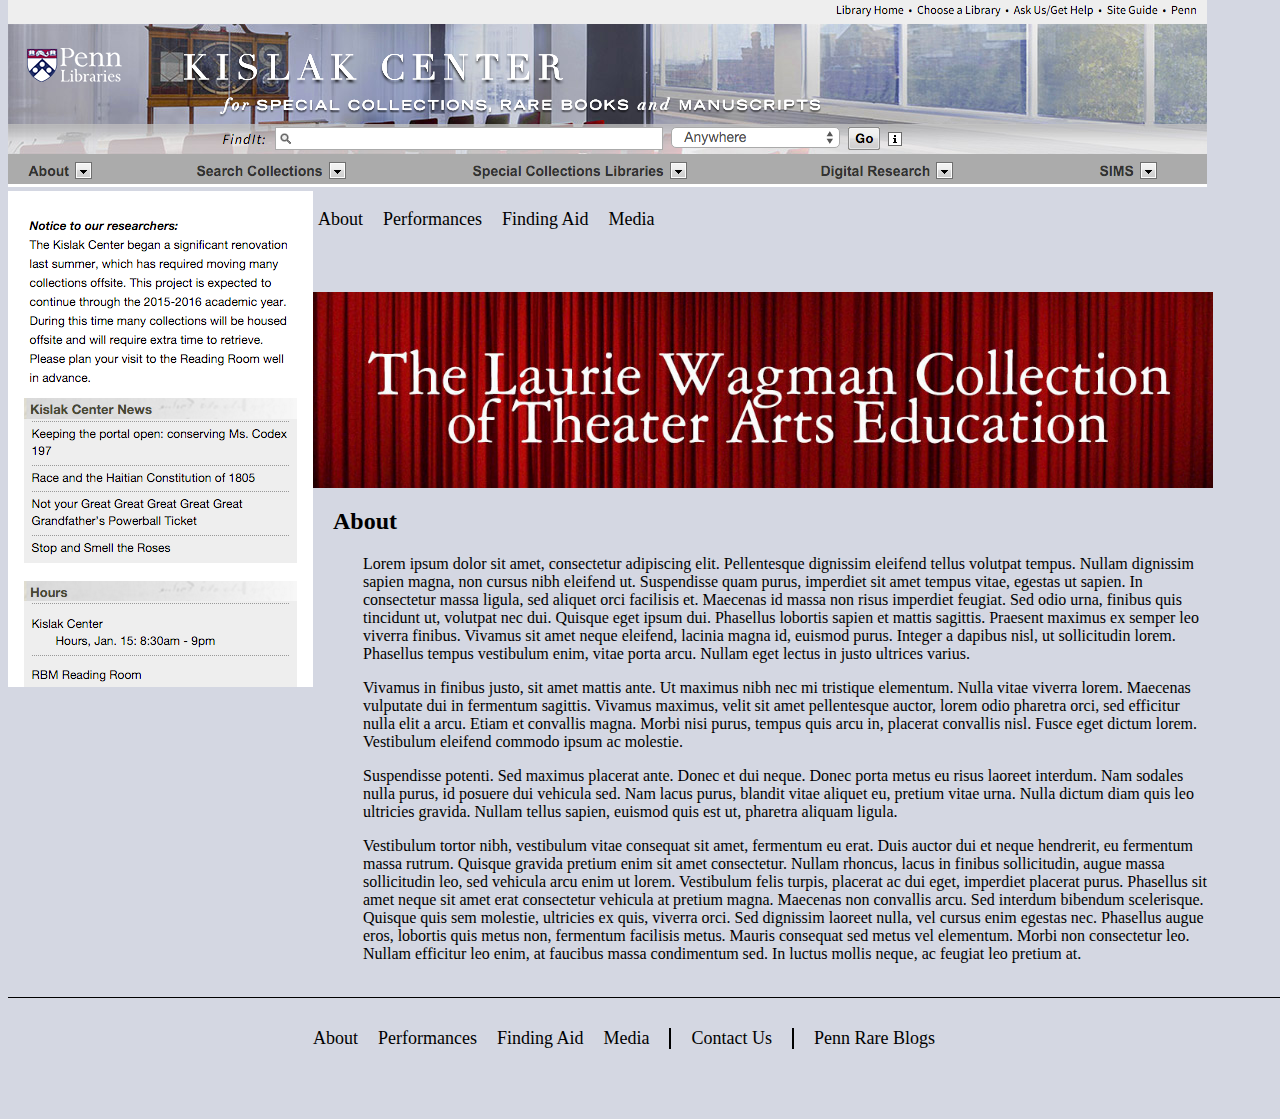
==== index.html @ 5e39761e "first commit" ====
<!DOCTYPE html>
	<html lang="en-US">
		<body>
			<head> 
				<meta charset="UTF-8">
				<title> The Laurie Wagman Collection of Theater Arts Education </title>
				<link rel="stylesheet" type:"text/css" href="scss/main.css">
				<script src="http://ajax.googleapis.com/ajax/libs/jquery/1.11.2/jquery.min.js"></script>
				<script src="main.js" type="text/javascript"> </script>	
			</head>
	<!--UPenn Banner-->
			<div>
				<img src="images/kislakbanner.jpg">
			</div>		
			<div>
				<img src="images/sideborder.png" class="side">
			</div>	
	<!--Internal Header-->
			<div>
				<nav> 	
					<ul class="nav-main">
						<li><a href="#">About</a>
							<ul class="nav-sub">
								<li><a href="#">TAFY</a></li>
								<li><a href="#">The Donor</a></li>
							</ul>
						</li>				
						<li><a href="#">Performances</a></li>
						<li><a href="#">Finding Aid</a></li>	
						<li><a href="#"> Media</a></li>	
					</ul>
				</nav>		
			<img src="images/theatre.jpg" class="theater">		
			</div>	
			<div class="wtvr">
				<h2> About </h2>
					<p>Lorem ipsum dolor sit amet, consectetur adipiscing elit. Pellentesque dignissim eleifend tellus volutpat tempus. Nullam dignissim sapien magna, non cursus nibh eleifend ut. Suspendisse quam purus, imperdiet sit amet tempus vitae, egestas ut sapien. In consectetur massa ligula, sed aliquet orci facilisis et. Maecenas id massa non risus imperdiet feugiat. Sed odio urna, finibus quis tincidunt ut, volutpat nec dui. Quisque eget ipsum dui. Phasellus lobortis sapien et mattis sagittis. Praesent maximus ex semper leo viverra finibus. Vivamus sit amet neque eleifend, lacinia magna id, euismod purus. Integer a dapibus nisl, ut sollicitudin lorem. Phasellus tempus vestibulum enim, vitae porta arcu. Nullam eget lectus in justo ultrices varius. </p>
					<p>Vivamus in finibus justo, sit amet mattis ante. Ut maximus nibh nec mi tristique elementum. Nulla vitae viverra lorem. Maecenas vulputate dui in fermentum sagittis. Vivamus maximus, velit sit amet pellentesque auctor, lorem odio pharetra orci, sed efficitur nulla elit a arcu. Etiam et convallis magna. Morbi nisi purus, tempus quis arcu in, placerat convallis nisl. Fusce eget dictum lorem. Vestibulum eleifend commodo ipsum ac molestie.</p>
					<p>Suspendisse potenti. Sed maximus placerat ante. Donec et dui neque. Donec porta metus eu risus laoreet interdum. Nam sodales nulla purus, id posuere dui vehicula sed. Nam lacus purus, blandit vitae aliquet eu, pretium vitae urna. Nulla dictum diam quis leo ultricies gravida. Nullam tellus sapien, euismod quis est ut, pharetra aliquam ligula.</p>
					<p>Vestibulum tortor nibh, vestibulum vitae consequat sit amet, fermentum eu erat. Duis auctor dui et neque hendrerit, eu fermentum massa rutrum. Quisque gravida pretium enim sit amet consectetur. Nullam rhoncus, lacus in finibus sollicitudin, augue massa sollicitudin leo, sed vehicula arcu enim ut lorem. Vestibulum felis turpis, placerat ac dui eget, imperdiet placerat purus. Phasellus sit amet neque sit amet erat consectetur vehicula at pretium magna. Maecenas non convallis arcu. Sed interdum bibendum scelerisque. Quisque quis sem molestie, ultricies ex quis, viverra orci. Sed dignissim laoreet nulla, vel cursus enim egestas nec. Phasellus augue eros, lobortis quis metus non, fermentum facilisis metus. Mauris consequat sed metus vel elementum. Morbi non consectetur leo. Nullam efficitur leo enim, at faucibus massa condimentum sed. In luctus mollis neque, ac feugiat leo pretium at.</p>

			</div>
			<footer>
				<div>
					<nav> 
						<ul class="nav-btm">
							<li><a href="#">About</a>
								<ul class="nav-sub">
									<li><a href="#">TAFY</a></li>
									<li><a href="#">The Donor</a></li>
								</ul>
							</li>				
							<li><a href="#">Performances</a></li>
							<li><a href="#">Finding Aid</a></li>	
							<li class="bar"><a href="#"> Media</a></li>	
							<li class="bar"><a href="#"> Contact Us</a></li>
							<li><a href="https://pennrare.wordpress.com/"> Penn Rare Blogs</a></li>
						</ul>
					</nav>	
				</div>	
			</footer>	
		</body>
---- scss/main.css ----
body {
  margin-top: 0px;
  background-color: rgba(150, 157, 185, 0.41); }

nav ul {
  display: inline-block;
  list-style: none;
  font-size: 18px;
  padding-left: 5px;
  padding-bottom: 40px; }
  nav ul li {
    float: left;
    margin-right: 20px; }
    nav ul li a {
      text-decoration: none;
      color: black; }
      nav ul li a:hover {
        background-color: #eee;
        color: #8f002c; }

nav ul li ul.nav-sub {
  display: none;
  position: absolute;
  margin: 0px;
  padding-left: 0px; }
  nav ul li ul.nav-sub li {
    float: none; }

nav ul li:hover ul.nav-sub {
  display: block; }

img.side {
  float: left; }

img.theater {
  float: left;
  width: 900px;
  height: auto; }

div.wtvr {
  float: left;
  width: 900px; }

h2 {
  padding-left: 20px; }

p {
  padding-left: 50px; }

nav ul.nav-btm {
  border-top: 1px solid black;
  width: 1199px;
  padding-top: 30px;
  padding-left: 305px; }
nav li.bar {
  padding-right: 20px;
  border-right: 2px solid black; }

/*# sourceMappingURL=main.css.map */
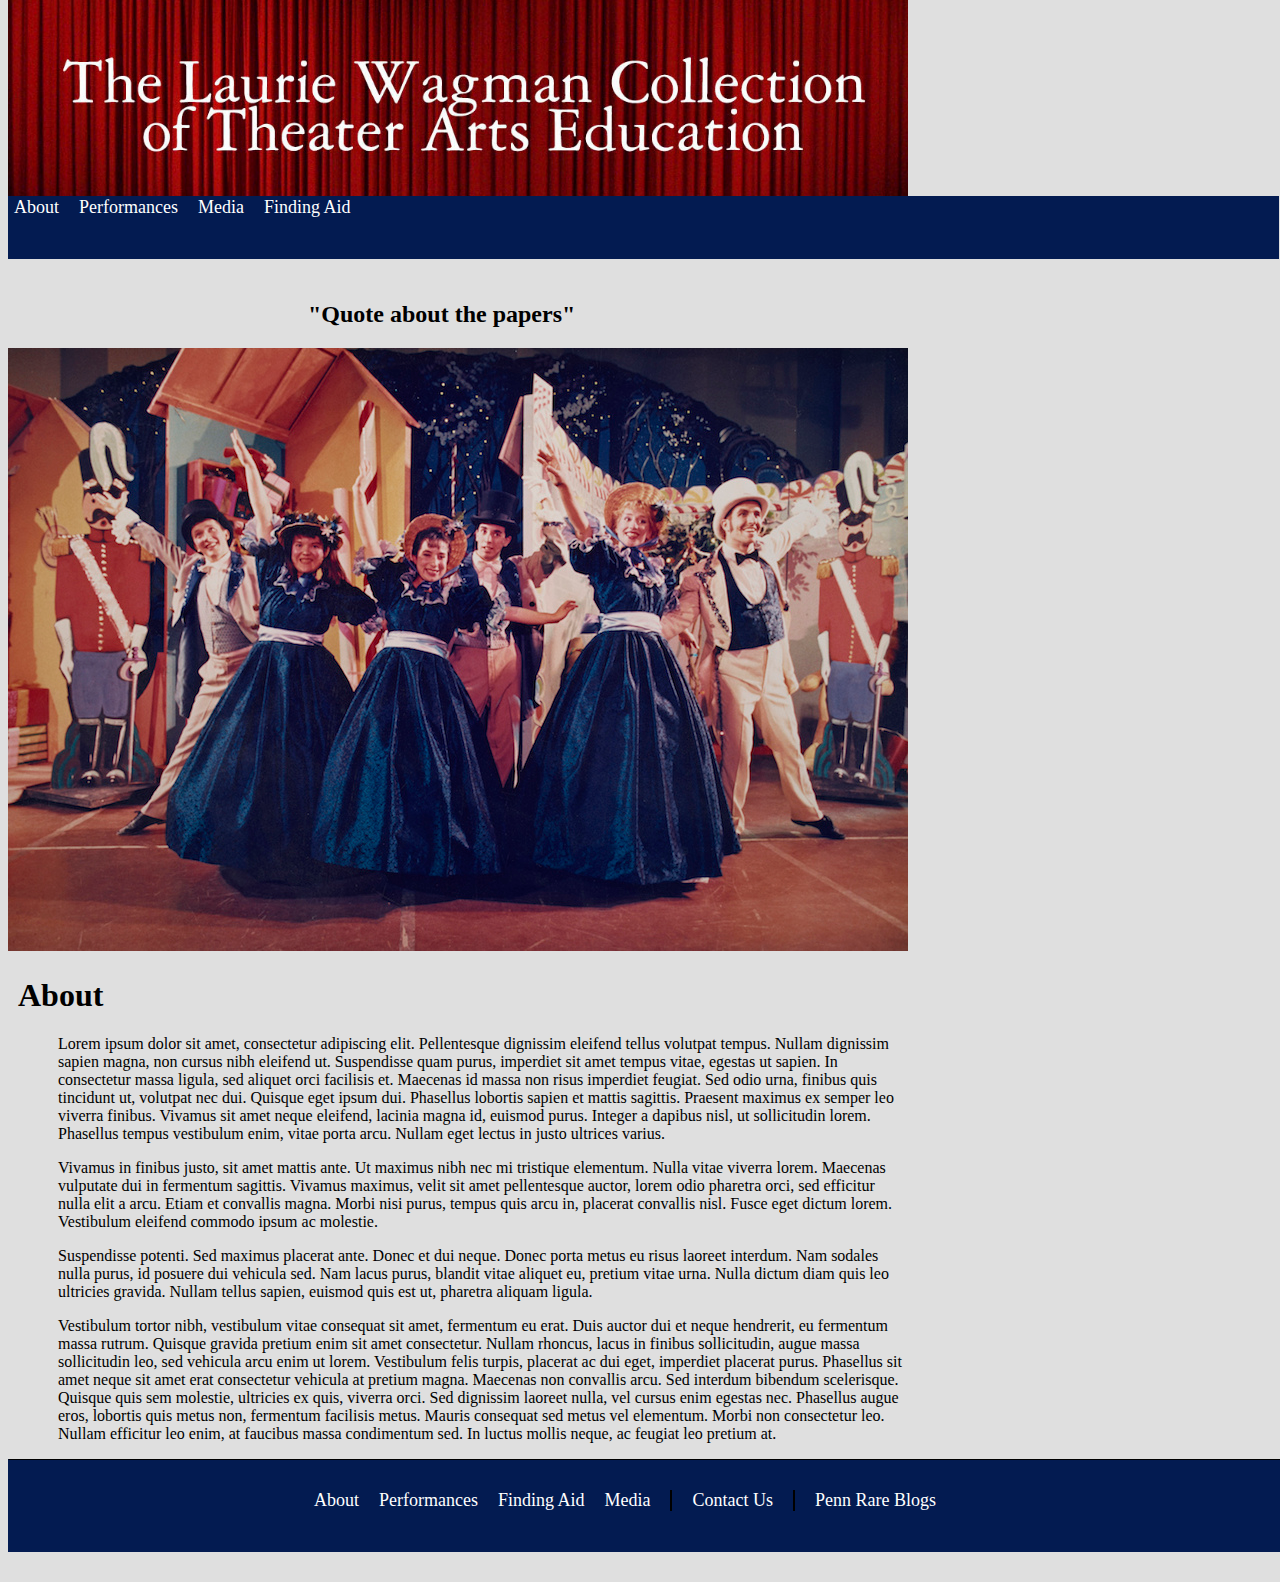
==== commit ba4db775: "adding example website" ====
--- a/index.html
+++ b/index.html
@@ -5,16 +5,13 @@
 				<meta charset="UTF-8">
 				<title> The Laurie Wagman Collection of Theater Arts Education </title>
 				<link rel="stylesheet" type:"text/css" href="scss/main.css">
-				<script src="http://ajax.googleapis.com/ajax/libs/jquery/1.11.2/jquery.min.js"></script>
+				<script src="jquery-2.2.0.min.js"></script>
 				<script src="main.js" type="text/javascript"> </script>	
 			</head>
 	<!--UPenn Banner-->
 			<div>
-				<img src="images/kislakbanner.jpg">
+			<img src="images/theatre.jpg" class="theater">	
 			</div>		
-			<div>
-				<img src="images/sideborder.png" class="side">
-			</div>	
 	<!--Internal Header-->
 			<div>
 				<nav> 	
@@ -25,15 +22,17 @@
 								<li><a href="#">The Donor</a></li>
 							</ul>
 						</li>				
-						<li><a href="#">Performances</a></li>
-						<li><a href="#">Finding Aid</a></li>	
-						<li><a href="#"> Media</a></li>	
+						<li><a href="example.html">Performances</a></li>
+						<li><a href="#">Media</a></li>	
+						<li><a href="#">Finding Aid</a></li>
 					</ul>
-				</nav>		
-			<img src="images/theatre.jpg" class="theater">		
+				</nav>			
 			</div>	
 			<div class="wtvr">
-				<h2> About </h2>
+				<h2> "Quote about the papers" </h2>
+				<div> <img src="images/MSColl1075_photo0008.jpg">
+				</div>	
+				<h1> About </h1>
 					<p>Lorem ipsum dolor sit amet, consectetur adipiscing elit. Pellentesque dignissim eleifend tellus volutpat tempus. Nullam dignissim sapien magna, non cursus nibh eleifend ut. Suspendisse quam purus, imperdiet sit amet tempus vitae, egestas ut sapien. In consectetur massa ligula, sed aliquet orci facilisis et. Maecenas id massa non risus imperdiet feugiat. Sed odio urna, finibus quis tincidunt ut, volutpat nec dui. Quisque eget ipsum dui. Phasellus lobortis sapien et mattis sagittis. Praesent maximus ex semper leo viverra finibus. Vivamus sit amet neque eleifend, lacinia magna id, euismod purus. Integer a dapibus nisl, ut sollicitudin lorem. Phasellus tempus vestibulum enim, vitae porta arcu. Nullam eget lectus in justo ultrices varius. </p>
 					<p>Vivamus in finibus justo, sit amet mattis ante. Ut maximus nibh nec mi tristique elementum. Nulla vitae viverra lorem. Maecenas vulputate dui in fermentum sagittis. Vivamus maximus, velit sit amet pellentesque auctor, lorem odio pharetra orci, sed efficitur nulla elit a arcu. Etiam et convallis magna. Morbi nisi purus, tempus quis arcu in, placerat convallis nisl. Fusce eget dictum lorem. Vestibulum eleifend commodo ipsum ac molestie.</p>
 					<p>Suspendisse potenti. Sed maximus placerat ante. Donec et dui neque. Donec porta metus eu risus laoreet interdum. Nam sodales nulla purus, id posuere dui vehicula sed. Nam lacus purus, blandit vitae aliquet eu, pretium vitae urna. Nulla dictum diam quis leo ultricies gravida. Nullam tellus sapien, euismod quis est ut, pharetra aliquam ligula.</p>
--- a/scss/main.css
+++ b/scss/main.css
@@ -1,19 +1,25 @@
 body {
   margin-top: 0px;
-  background-color: rgba(150, 157, 185, 0.41); }
+  background-color: #dfdfdf; }
 
 nav ul {
   display: inline-block;
   list-style: none;
   font-size: 18px;
   padding-left: 5px;
-  padding-bottom: 40px; }
+  padding-bottom: 40px;
+  border-style: solid;
+  border-width: 1px;
+  border-color: #031B51;
+  background: #031B51;
+  margin-top: 0;
+  width: 100%; }
   nav ul li {
     float: left;
     margin-right: 20px; }
     nav ul li a {
       text-decoration: none;
-      color: black; }
+      color: #ffffff; }
       nav ul li a:hover {
         background-color: #eee;
         color: #8f002c; }
@@ -42,7 +48,10 @@
   width: 900px; }
 
 h2 {
-  padding-left: 20px; }
+  padding-left: 300px; }
+
+h1 {
+  padding-left: 10px; }
 
 p {
   padding-left: 50px; }
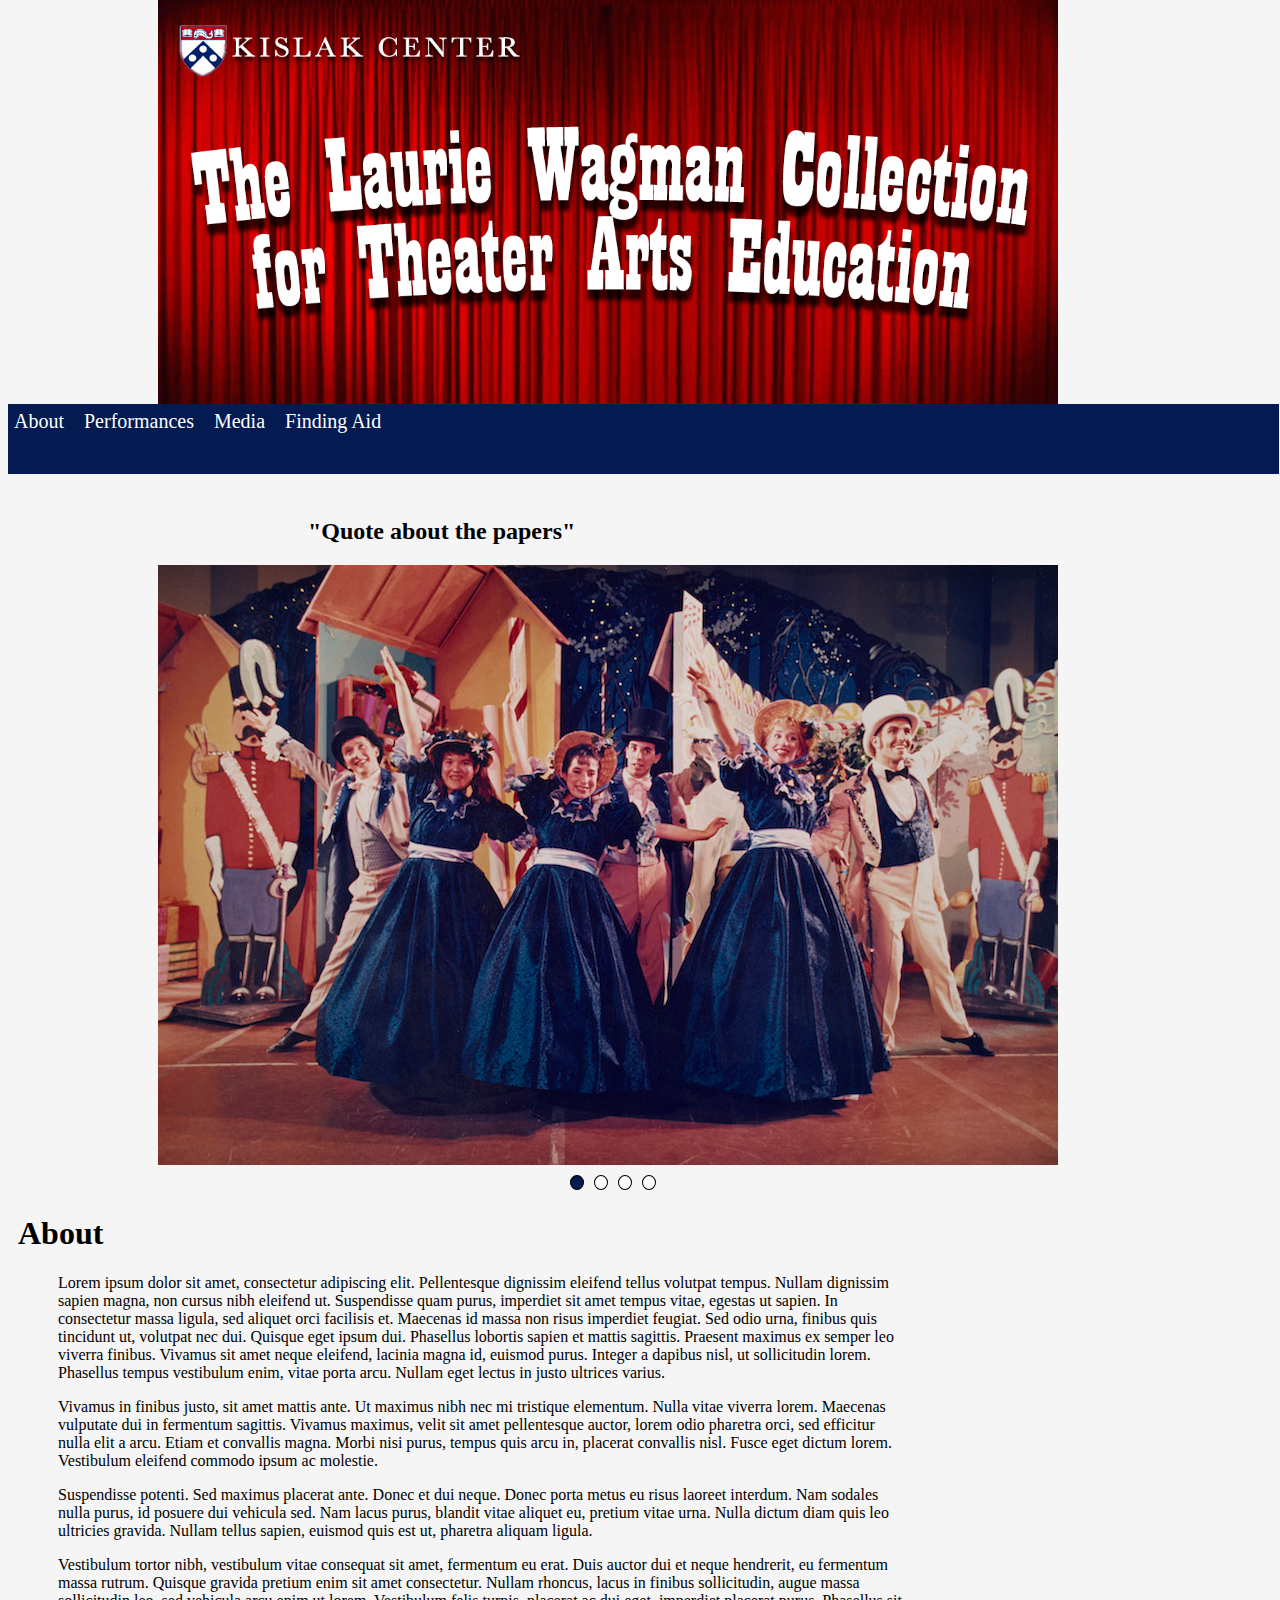
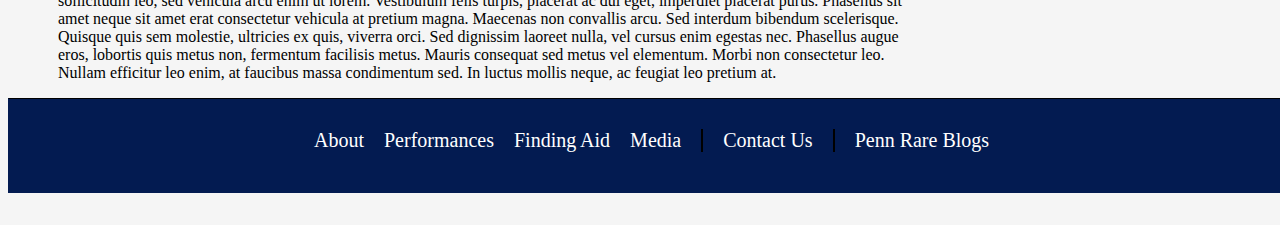
==== commit b8f1d0c1: "added jquery slider" ====
--- a/index.html
+++ b/index.html
@@ -10,7 +10,7 @@
 			</head>
 	<!--UPenn Banner-->
 			<div>
-			<img src="images/theatre.jpg" class="theater">	
+			<img src="images/banner.jpg" class="theater">	
 			</div>		
 	<!--Internal Header-->
 			<div>
@@ -30,8 +30,24 @@
 			</div>	
 			<div class="wtvr">
 				<h2> "Quote about the papers" </h2>
-				<div> <img src="images/MSColl1075_photo0008.jpg">
-				</div>	
+			<div class="slider">
+			  <div class="slides">
+			        <div class="slide" id= "slide-1"><img src="images/MSColl1075_photo0008.jpg"></div>
+			    <!--Image 1  -->
+			         <div class="slide" id= "slide-2"><img src="images/MSColl1075_photo0014.jpg"></div> 
+			        <!--Image 2 -->
+			        <div class="slide" id= "slide-3"><img src="images/MSColl1075_photo0012.jpg"></div> 
+			    <!-- Image 3--> 
+			        <div class="slide" id= "slide-4"><img src="images/MSColl1075_photo0011.jpg"></div>
+				<!--Image 4-->
+			</div>
+			</div>
+			
+			<!-- Slide buttons -->
+			<div class="slide-buttons-wrap">
+				<div class='slide-buttons'></div>
+			</div>   
+	
 				<h1> About </h1>
 					<p>Lorem ipsum dolor sit amet, consectetur adipiscing elit. Pellentesque dignissim eleifend tellus volutpat tempus. Nullam dignissim sapien magna, non cursus nibh eleifend ut. Suspendisse quam purus, imperdiet sit amet tempus vitae, egestas ut sapien. In consectetur massa ligula, sed aliquet orci facilisis et. Maecenas id massa non risus imperdiet feugiat. Sed odio urna, finibus quis tincidunt ut, volutpat nec dui. Quisque eget ipsum dui. Phasellus lobortis sapien et mattis sagittis. Praesent maximus ex semper leo viverra finibus. Vivamus sit amet neque eleifend, lacinia magna id, euismod purus. Integer a dapibus nisl, ut sollicitudin lorem. Phasellus tempus vestibulum enim, vitae porta arcu. Nullam eget lectus in justo ultrices varius. </p>
 					<p>Vivamus in finibus justo, sit amet mattis ante. Ut maximus nibh nec mi tristique elementum. Nulla vitae viverra lorem. Maecenas vulputate dui in fermentum sagittis. Vivamus maximus, velit sit amet pellentesque auctor, lorem odio pharetra orci, sed efficitur nulla elit a arcu. Etiam et convallis magna. Morbi nisi purus, tempus quis arcu in, placerat convallis nisl. Fusce eget dictum lorem. Vestibulum eleifend commodo ipsum ac molestie.</p>
--- a/scss/main.css
+++ b/scss/main.css
@@ -1,11 +1,33 @@
+.slider {
+  margin-left: 150px;
+  overflow: hidden;
+  height: 600px;
+  width: 900px;
+  margin-bottom: 10px; }
+
+.slides {
+  width: 100%;
+  height: 100%;
+  position: relative; }
+
+.slide {
+  width: 100%;
+  height: 100%;
+  display: none;
+  position: absolute; }
+
+.slide:first-child {
+  display: block; }
+
 body {
   margin-top: 0px;
-  background-color: #dfdfdf; }
+  background-color: whitesmoke; }
 
 nav ul {
   display: inline-block;
   list-style: none;
-  font-size: 18px;
+  font-size: 20px;
+  padding-top: 5px;
   padding-left: 5px;
   padding-bottom: 40px;
   border-style: solid;
@@ -40,6 +62,7 @@
 
 img.theater {
   float: left;
+  margin-left: 150px;
   width: 900px;
   height: auto; }
 
@@ -49,6 +72,34 @@
 
 h2 {
   padding-left: 300px; }
+
+.slide-buttons-wrap {
+  width: 100%;
+  overflow: auto;
+  text-align: center;
+  width: 900px;
+  margin-left: 150px; }
+  .slide-buttons-wrap .slide-buttons {
+    display: inline-block;
+    margin: 0 auto;
+    text-align: center; }
+
+button.slide-btn {
+  background-color: white;
+  color: white;
+  border: 1px solid black;
+  border-radius: 50%;
+  text-align: center;
+  display: block;
+  float: left;
+  margin: 0 auto;
+  position: relative;
+  margin-left: 10px;
+  width: 5px;
+  height: 15px; }
+  button.slide-btn.active {
+    background-color: #031B51;
+    color: #031B51; }
 
 h1 {
   padding-left: 10px; }
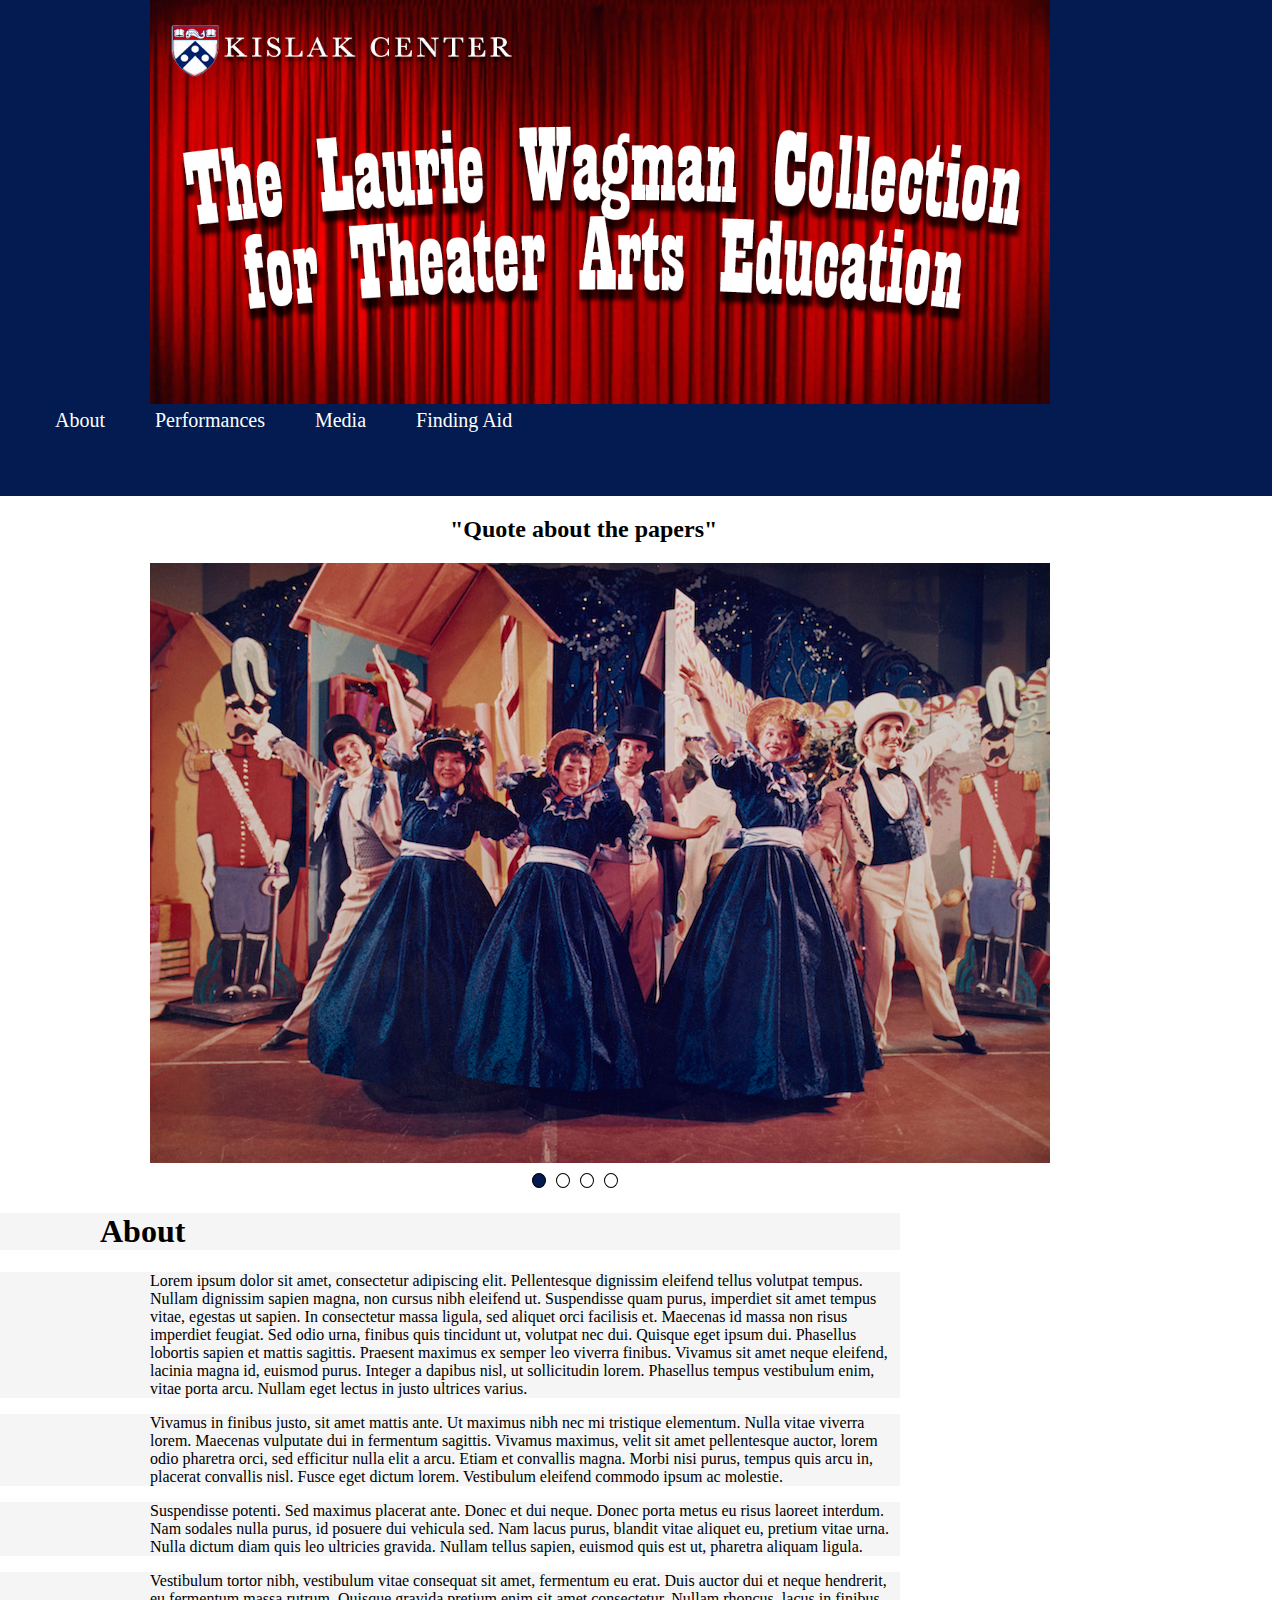
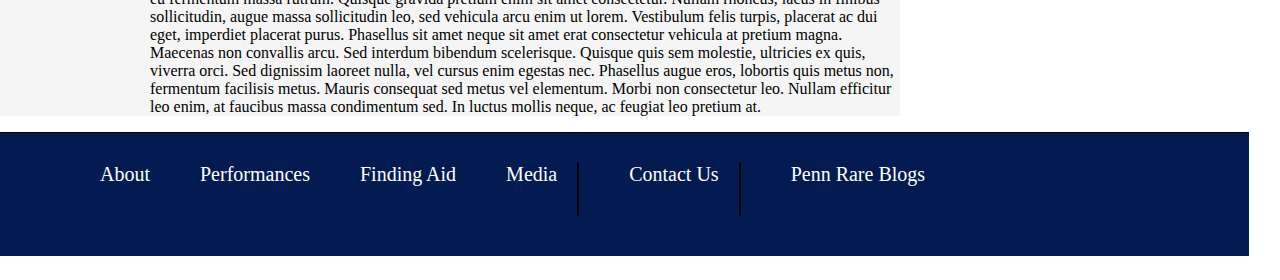
==== commit 859440fe: "fixed slider" ====
--- a/index.html
+++ b/index.html
@@ -1,6 +1,5 @@
 <!DOCTYPE html>
 	<html lang="en-US">
-		<body>
 			<head> 
 				<meta charset="UTF-8">
 				<title> The Laurie Wagman Collection of Theater Arts Education </title>
@@ -8,10 +7,13 @@
 				<script src="jquery-2.2.0.min.js"></script>
 				<script src="main.js" type="text/javascript"> </script>	
 			</head>
-	<!--UPenn Banner-->
+		<body>
+	<!--UPenn header-->
+		<div class="banner">
 			<div>
 			<img src="images/banner.jpg" class="theater">	
-			</div>		
+			</div>
+
 	<!--Internal Header-->
 			<div>
 				<nav> 	
@@ -28,6 +30,7 @@
 					</ul>
 				</nav>			
 			</div>	
+		</div>			
 			<div class="wtvr">
 				<h2> "Quote about the papers" </h2>
 			<div class="slider">
@@ -54,7 +57,8 @@
 					<p>Suspendisse potenti. Sed maximus placerat ante. Donec et dui neque. Donec porta metus eu risus laoreet interdum. Nam sodales nulla purus, id posuere dui vehicula sed. Nam lacus purus, blandit vitae aliquet eu, pretium vitae urna. Nulla dictum diam quis leo ultricies gravida. Nullam tellus sapien, euismod quis est ut, pharetra aliquam ligula.</p>
 					<p>Vestibulum tortor nibh, vestibulum vitae consequat sit amet, fermentum eu erat. Duis auctor dui et neque hendrerit, eu fermentum massa rutrum. Quisque gravida pretium enim sit amet consectetur. Nullam rhoncus, lacus in finibus sollicitudin, augue massa sollicitudin leo, sed vehicula arcu enim ut lorem. Vestibulum felis turpis, placerat ac dui eget, imperdiet placerat purus. Phasellus sit amet neque sit amet erat consectetur vehicula at pretium magna. Maecenas non convallis arcu. Sed interdum bibendum scelerisque. Quisque quis sem molestie, ultricies ex quis, viverra orci. Sed dignissim laoreet nulla, vel cursus enim egestas nec. Phasellus augue eros, lobortis quis metus non, fermentum facilisis metus. Mauris consequat sed metus vel elementum. Morbi non consectetur leo. Nullam efficitur leo enim, at faucibus massa condimentum sed. In luctus mollis neque, ac feugiat leo pretium at.</p>
 
-			</div>
+			</div>		
+		</body>					
 			<footer>
 				<div>
 					<nav> 
@@ -73,5 +77,5 @@
 						</ul>
 					</nav>	
 				</div>	
-			</footer>	
-		</body>	+			</footer>
+</html>				
--- a/scss/main.css
+++ b/scss/main.css
@@ -21,7 +21,18 @@
 
 body {
   margin-top: 0px;
-  background-color: whitesmoke; }
+  margin-left: 0px;
+  margin-bottom: 0px; }
+
+div.banner {
+  background-color: #031B51;
+  width: 100%; }
+
+img.theater {
+  float: left;
+  margin-left: 150px;
+  width: 900px;
+  height: auto; }
 
 nav ul {
   display: inline-block;
@@ -30,15 +41,12 @@
   padding-top: 5px;
   padding-left: 5px;
   padding-bottom: 40px;
-  border-style: solid;
-  border-width: 1px;
-  border-color: #031B51;
-  background: #031B51;
   margin-top: 0;
+  margin-left: 0px;
   width: 100%; }
   nav ul li {
     float: left;
-    margin-right: 20px; }
+    margin-left: 50px; }
     nav ul li a {
       text-decoration: none;
       color: #ffffff; }
@@ -57,28 +65,19 @@
 nav ul li:hover ul.nav-sub {
   display: block; }
 
-img.side {
-  float: left; }
-
-img.theater {
-  float: left;
-  margin-left: 150px;
-  width: 900px;
-  height: auto; }
-
 div.wtvr {
   float: left;
   width: 900px; }
 
 h2 {
-  padding-left: 300px; }
+  padding-left: 450px; }
 
 .slide-buttons-wrap {
   width: 100%;
   overflow: auto;
   text-align: center;
   width: 900px;
-  margin-left: 150px; }
+  margin-left: 120px; }
   .slide-buttons-wrap .slide-buttons {
     display: inline-block;
     margin: 0 auto;
@@ -102,18 +101,22 @@
     color: #031B51; }
 
 h1 {
-  padding-left: 10px; }
+  padding-left: 100px;
+  background-color: whitesmoke; }
 
 p {
-  padding-left: 50px; }
+  padding-left: 150px;
+  background-color: whitesmoke; }
 
-nav ul.nav-btm {
+footer nav ul.nav-btm {
   border-top: 1px solid black;
+  background-color: #031B51;
   width: 1199px;
   padding-top: 30px;
-  padding-left: 305px; }
-nav li.bar {
+  padding-left: 50px; }
+footer nav li.bar {
   padding-right: 20px;
-  border-right: 2px solid black; }
+  border-right: 2px solid black;
+  padding-bottom: 30px; }
 
 /*# sourceMappingURL=main.css.map */
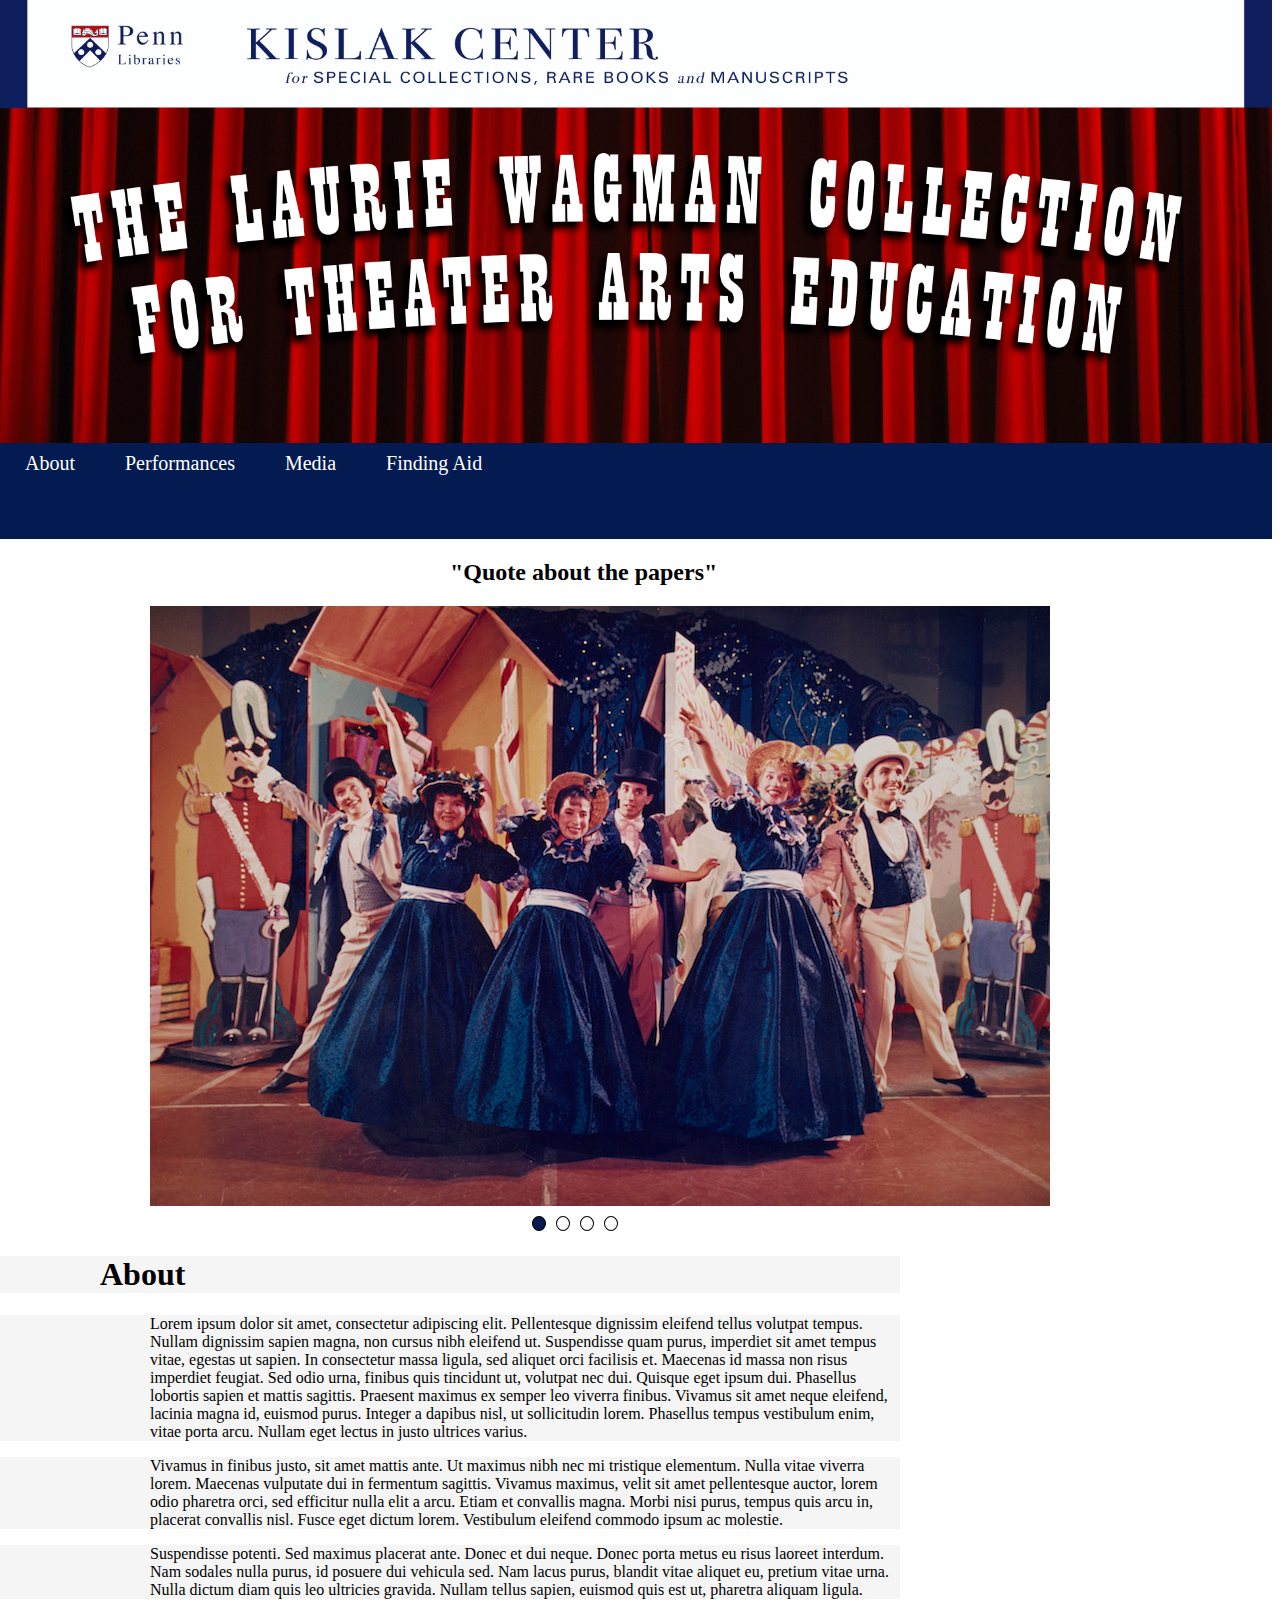
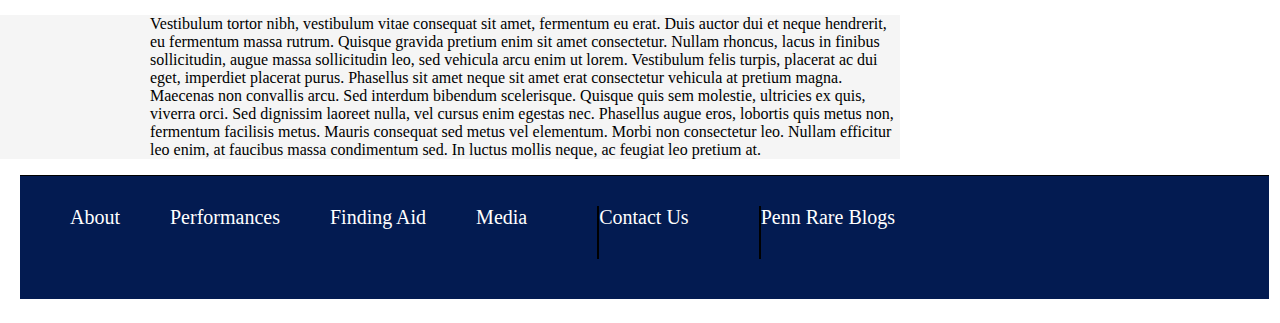
==== commit f70e5956: "minor changes" ====
--- a/index.html
+++ b/index.html
@@ -11,7 +11,7 @@
 	<!--UPenn header-->
 		<div class="banner">
 			<div>
-			<img src="images/banner.jpg" class="theater">	
+			<img src="images/banner1.jpg" class="theater">	
 			</div>
 
 	<!--Internal Header-->
--- a/scss/main.css
+++ b/scss/main.css
@@ -22,17 +22,14 @@
 body {
   margin-top: 0px;
   margin-left: 0px;
-  margin-bottom: 0px; }
+  margin-bottom: 0px;
+  font-family: Didot; }
 
 div.banner {
-  background-color: #031B51;
-  width: 100%; }
+  background-color: #031B51; }
 
 img.theater {
-  float: left;
-  margin-left: 150px;
-  width: 900px;
-  height: auto; }
+  width: 100%; }
 
 nav ul {
   display: inline-block;
@@ -41,15 +38,15 @@
   padding-top: 5px;
   padding-left: 5px;
   padding-bottom: 40px;
-  margin-top: 0;
-  margin-left: 0px;
+  margin-top: 0px;
+  margin-left: 20px;
   width: 100%; }
   nav ul li {
-    float: left;
-    margin-left: 50px; }
+    float: left; }
     nav ul li a {
       text-decoration: none;
-      color: #ffffff; }
+      color: #ffffff;
+      margin-right: 50px; }
       nav ul li a:hover {
         background-color: #eee;
         color: #8f002c; }
@@ -106,7 +103,8 @@
 
 p {
   padding-left: 150px;
-  background-color: whitesmoke; }
+  background-color: whitesmoke;
+  font-family: Georgia; }
 
 footer nav ul.nav-btm {
   border-top: 1px solid black;
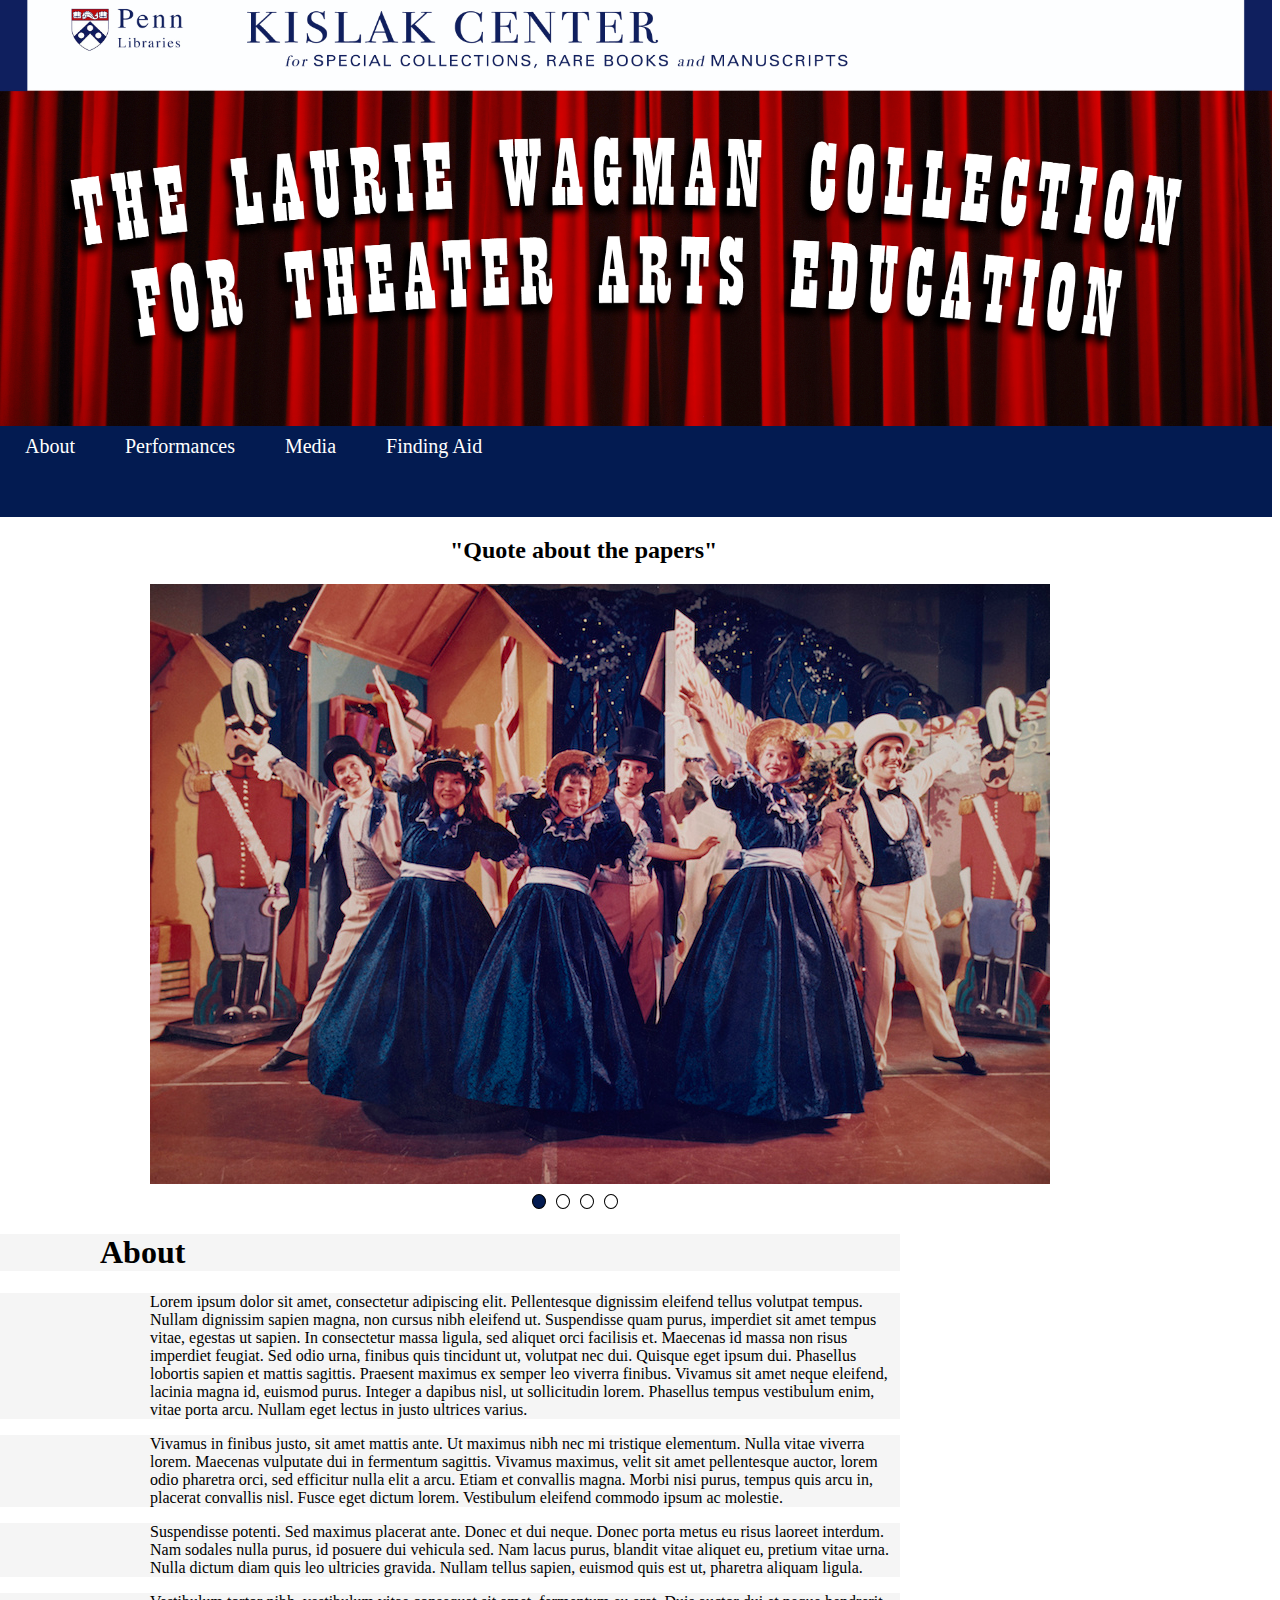
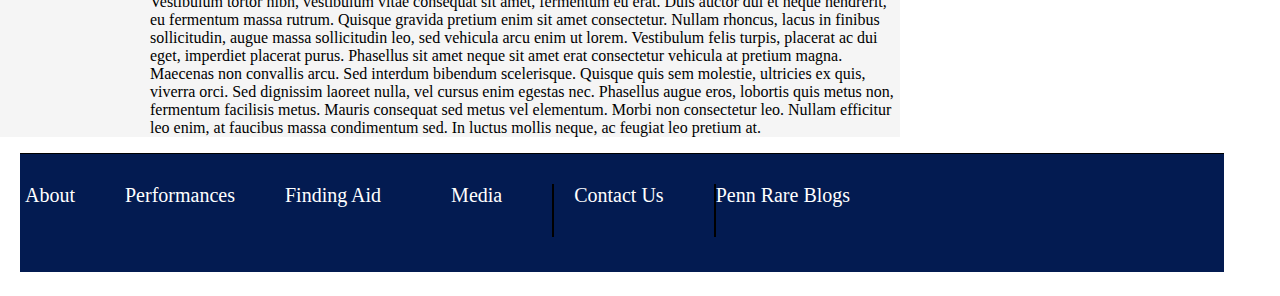
==== commit 204ad568: "turn and face the strange" ====
--- a/index.html
+++ b/index.html
@@ -50,7 +50,7 @@
 			<div class="slide-buttons-wrap">
 				<div class='slide-buttons'></div>
 			</div>   
-	
+			<!--About section-->
 				<h1> About </h1>
 					<p>Lorem ipsum dolor sit amet, consectetur adipiscing elit. Pellentesque dignissim eleifend tellus volutpat tempus. Nullam dignissim sapien magna, non cursus nibh eleifend ut. Suspendisse quam purus, imperdiet sit amet tempus vitae, egestas ut sapien. In consectetur massa ligula, sed aliquet orci facilisis et. Maecenas id massa non risus imperdiet feugiat. Sed odio urna, finibus quis tincidunt ut, volutpat nec dui. Quisque eget ipsum dui. Phasellus lobortis sapien et mattis sagittis. Praesent maximus ex semper leo viverra finibus. Vivamus sit amet neque eleifend, lacinia magna id, euismod purus. Integer a dapibus nisl, ut sollicitudin lorem. Phasellus tempus vestibulum enim, vitae porta arcu. Nullam eget lectus in justo ultrices varius. </p>
 					<p>Vivamus in finibus justo, sit amet mattis ante. Ut maximus nibh nec mi tristique elementum. Nulla vitae viverra lorem. Maecenas vulputate dui in fermentum sagittis. Vivamus maximus, velit sit amet pellentesque auctor, lorem odio pharetra orci, sed efficitur nulla elit a arcu. Etiam et convallis magna. Morbi nisi purus, tempus quis arcu in, placerat convallis nisl. Fusce eget dictum lorem. Vestibulum eleifend commodo ipsum ac molestie.</p>
--- a/scss/main.css
+++ b/scss/main.css
@@ -37,7 +37,7 @@
   font-size: 20px;
   padding-top: 5px;
   padding-left: 5px;
-  padding-bottom: 40px;
+  padding-bottom: 35px;
   margin-top: 0px;
   margin-left: 20px;
   width: 100%; }
@@ -110,10 +110,9 @@
   border-top: 1px solid black;
   background-color: #031B51;
   width: 1199px;
-  padding-top: 30px;
-  padding-left: 50px; }
+  padding-top: 30px; }
 footer nav li.bar {
-  padding-right: 20px;
+  padding-left: 20px;
   border-right: 2px solid black;
   padding-bottom: 30px; }
 
